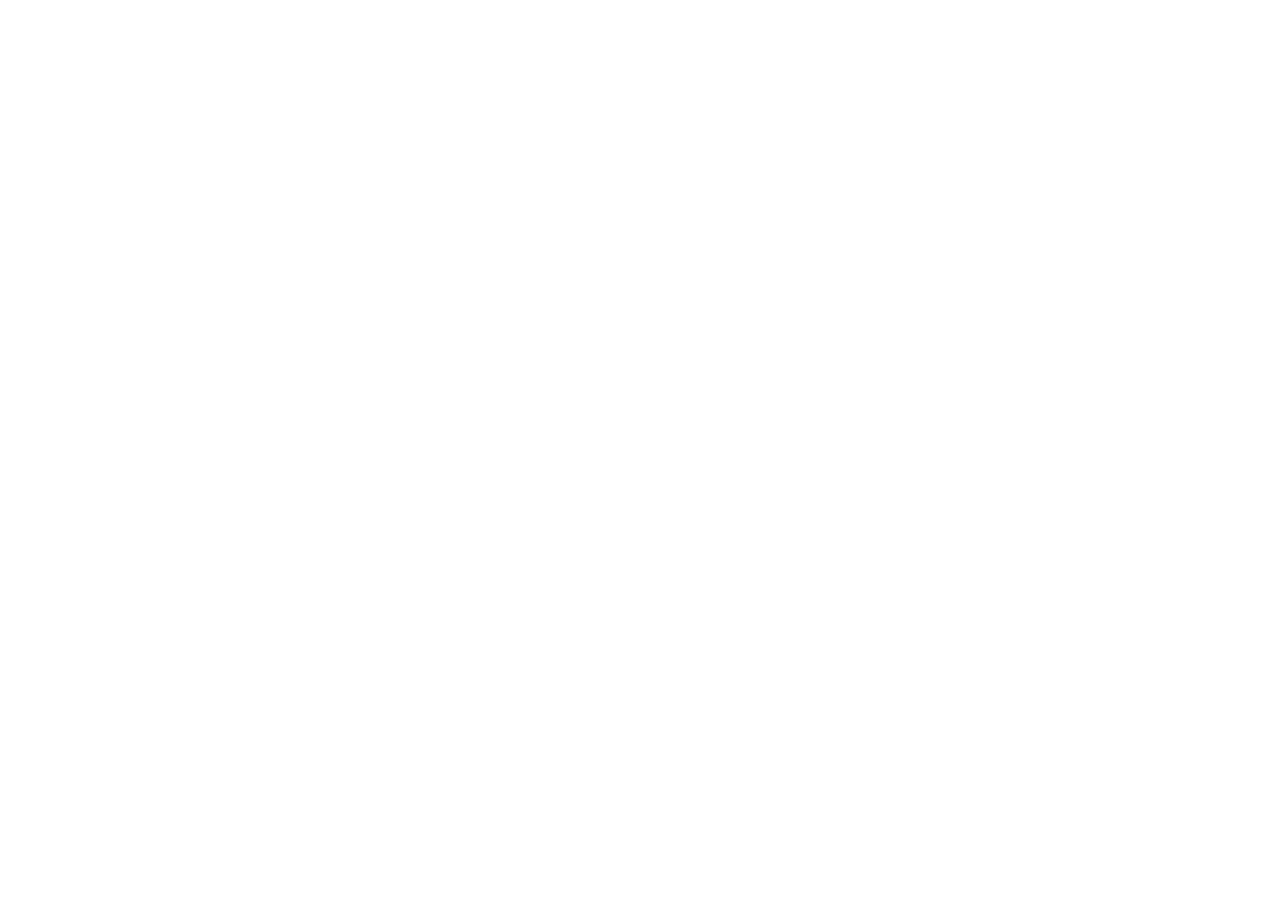
==== pages/add-employee.html @ a2563edd "hover menu" ====
<!DOCTYPE html>
<html lang="en">
<head>
    <meta charset="UTF-8">
    <meta name="viewport" content="width=device-width, initial-scale=1.0">
    <meta http-equiv="X-UA-Compatible" content="ie=edge">
    <title>Document</title>
</head>
<body>
    
</body>
</html>
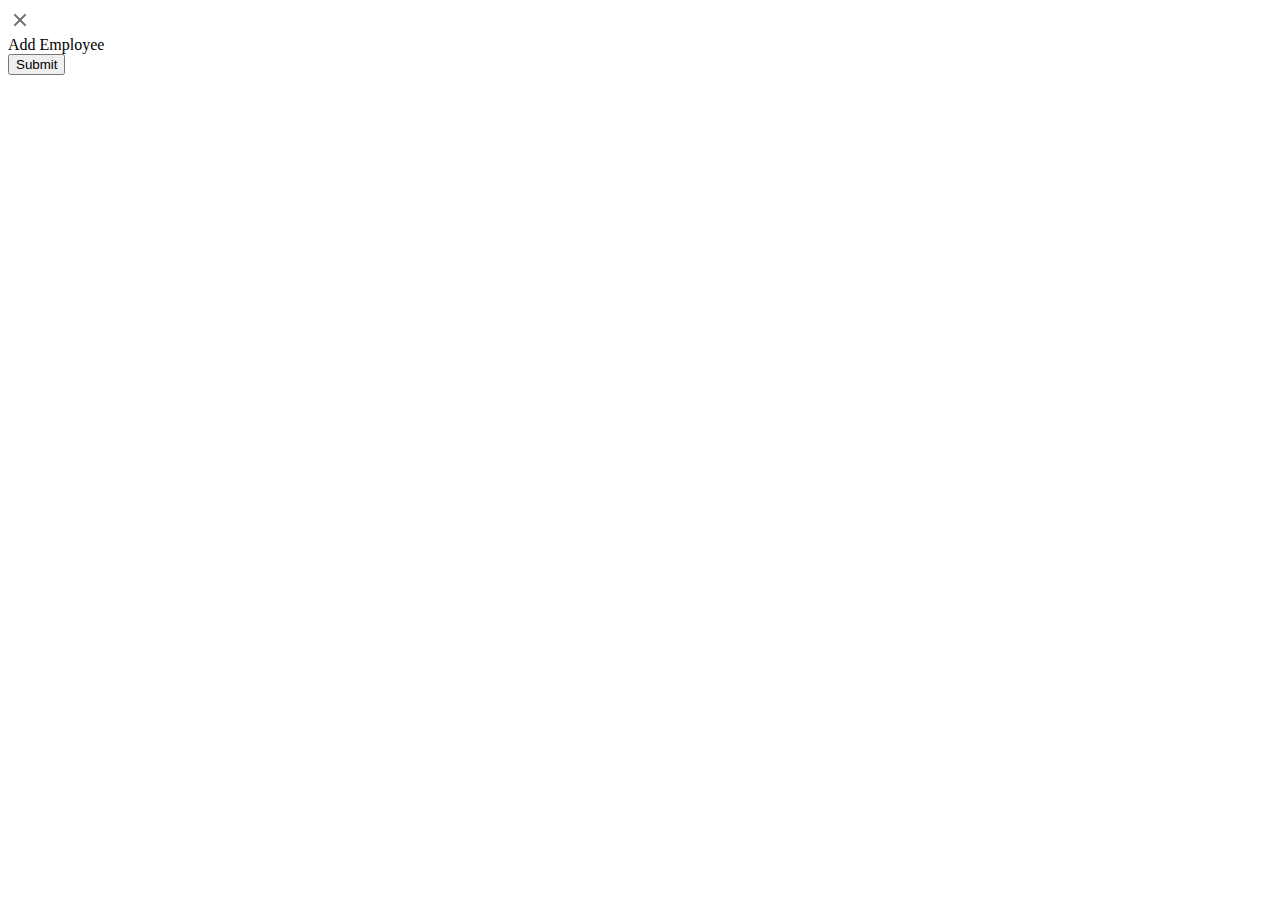
==== commit 31c6d997: "done bar menu" ====
--- a/pages/add-employee.html
+++ b/pages/add-employee.html
@@ -4,9 +4,16 @@
     <meta charset="UTF-8">
     <meta name="viewport" content="width=device-width, initial-scale=1.0">
     <meta http-equiv="X-UA-Compatible" content="ie=edge">
+    <link rel="stylesheet" href="file:///C:/Users/User/Documents/avalue/css/style.css">
+    <link href="https://fonts.googleapis.com/css?family=Red+Hat+Display&display=swap" rel="stylesheet">
     <title>Document</title>
 </head>
 <body>
-    
+    <div class="header">
+        <img src="../images/close-line.svg" class="out">
+        <div class="add-employee">Add Employee</div>
+        <button class="submit">Submit</button>
+
+    </div>
 </body>
 </html>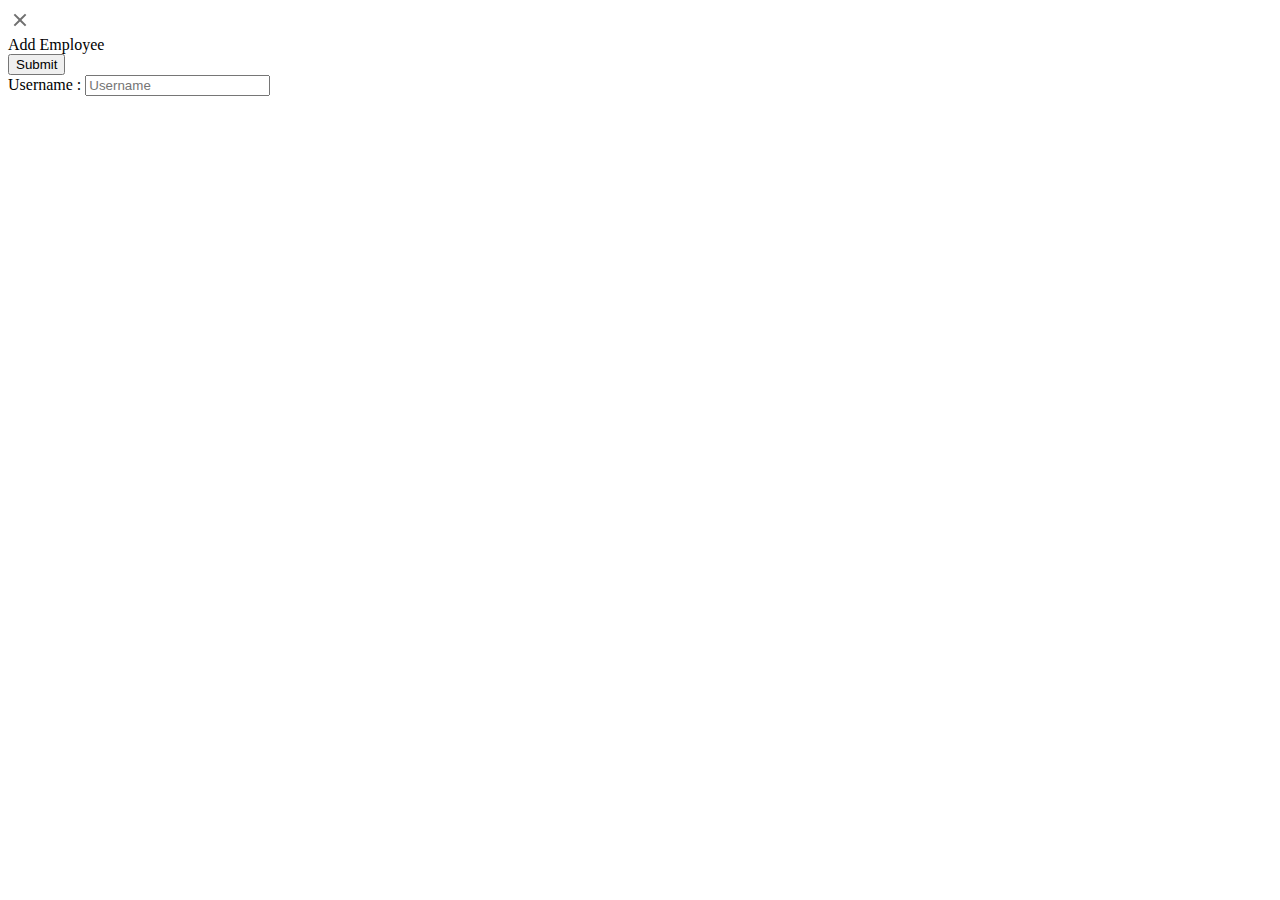
==== commit aa0d6591: "statistics" ====
--- a/pages/add-employee.html
+++ b/pages/add-employee.html
@@ -13,7 +13,17 @@
         <img src="../images/close-line.svg" class="out">
         <div class="add-employee">Add Employee</div>
         <button class="submit">Submit</button>
+    </div>
+    <div class="secction-addemployee">
+        <div class="detail-employee">
+            <div class="input-name">
+                <label>Username :</label>
+                <input class="section-input" type="text" placeholder="Username">
+            </div>
+        </div>
+        <div class="photo-employee">
 
+        </div>
     </div>
 </body>
 </html>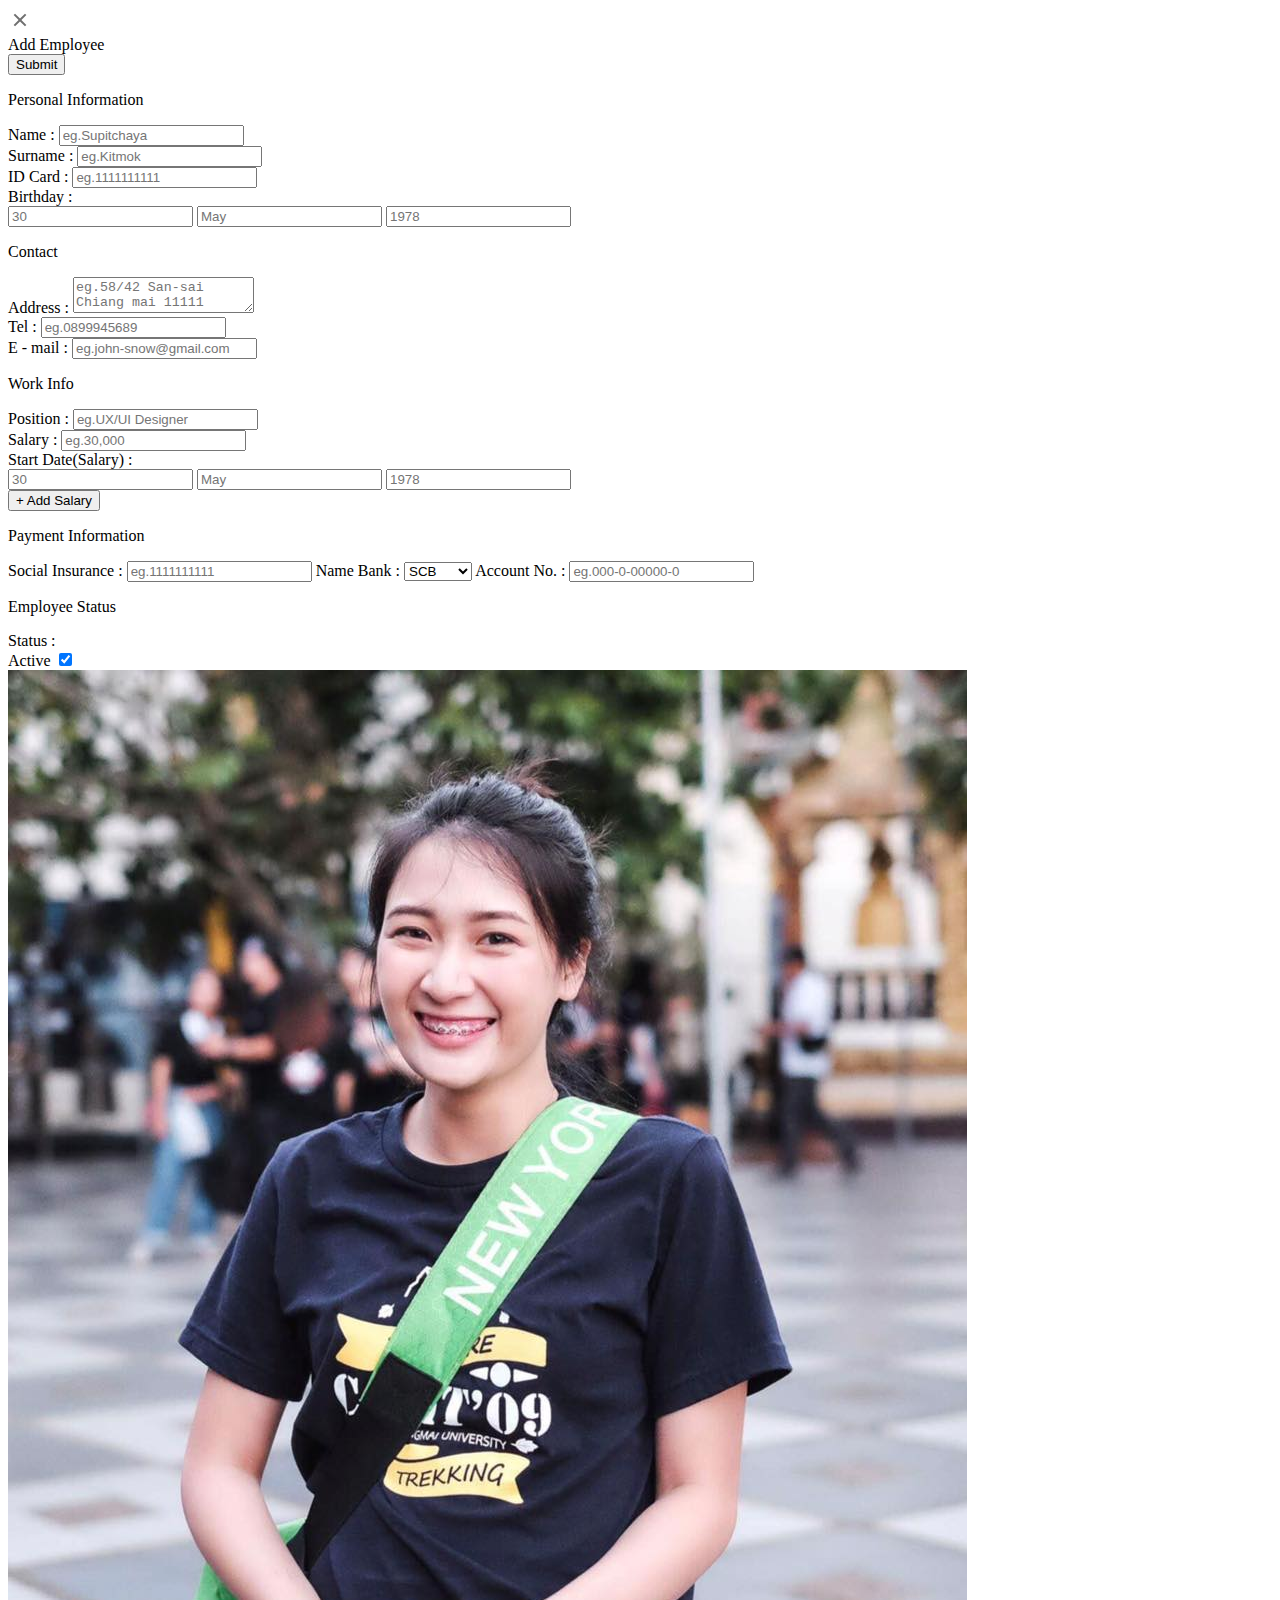
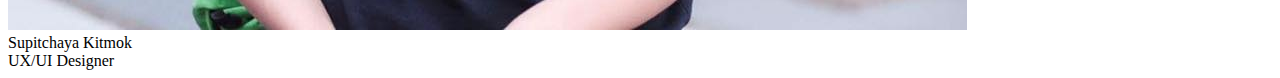
==== commit 37f76e75: "add employee" ====
--- a/pages/add-employee.html
+++ b/pages/add-employee.html
@@ -1,29 +1,130 @@
 <!DOCTYPE html>
 <html lang="en">
+
 <head>
     <meta charset="UTF-8">
     <meta name="viewport" content="width=device-width, initial-scale=1.0">
     <meta http-equiv="X-UA-Compatible" content="ie=edge">
     <link rel="stylesheet" href="file:///C:/Users/User/Documents/avalue/css/style.css">
     <link href="https://fonts.googleapis.com/css?family=Red+Hat+Display&display=swap" rel="stylesheet">
-    <title>Document</title>
+    <title>Add Employee</title>
 </head>
+
 <body>
     <div class="header">
         <img src="../images/close-line.svg" class="out">
         <div class="add-employee">Add Employee</div>
         <button class="submit">Submit</button>
     </div>
-    <div class="secction-addemployee">
+    <div class="section-addemployee">
         <div class="detail-employee">
-            <div class="input-name">
-                <label>Username :</label>
-                <input class="section-input" type="text" placeholder="Username">
+            <div class="detail-input-employee">
+                <p class="topic-employee">Personal Information </p>
+                <div class="input-name">
+                    <label>Name : </label>
+                    <input class="section-input-employee" type="text" placeholder="eg.Supitchaya">
+                </div>
+                <div class="input-surname">
+                    <label>Surname :</label>
+                    <input class="section-input-employee" type="text" placeholder="eg.Kitmok">
+                </div>
+                <div class="input-idcard">
+                    <label>ID Card :</label>
+                    <input class="section-input-employee" type="text" placeholder="eg.1111111111">
+                </div>
+                <div class="input-birthday">
+                    <label>Birthday :</label>
+                    <div class="bd-employee">
+                        <input class="section-bd-employee" type="number" placeholder="30">
+                        <input class="section-bd-employee" type="number" placeholder="May">
+                        <input class="section-bd-employee" type="number" placeholder="1978">
+                        <div class="line"></div>
+                    </div>
+
+                </div>
+
+                <p class="topic-contact">Contact</p>
+                <div class="input-address">
+                    <label>Address :</label>
+                    <textarea placeholder="eg.58/42 San-sai Chiang mai 11111"></textarea>
+                </div>
+                <div class="input-tel">
+                    <label>Tel :</label>
+                    <input class="section-input-employee" type="text" placeholder="eg.0899945689">
+                </div>
+                <div class="input-email">
+                    <label>E - mail :</label>
+                    <input class="section-input-employee" type="text" placeholder="eg.john-snow@gmail.com">
+                </div>
+                <div class="line"></div>
+                <p class="topic-employee">Work Info</p>
+                <div class="input-psition">
+                    <label>Position :</label>
+                    <input class="section-input-employee" type="text" placeholder="eg.UX/UI Designer">
+                </div>
+                <div class="input-salary">
+                    <div class="salary-employee">
+                        <label>Salary :</label>
+                        <input class="section-input-salary" type="text" placeholder="eg.30,000">
+                    </div>
+                    <div>
+                        <label>Start Date(Salary) :</label>
+                        <div class="bd-employee">
+                            <input class="section-bd-employee" type="number" placeholder="30">
+                            <input class="section-bd-employee" type="number" placeholder="May">
+                            <input class="section-bd-employee" type="number" placeholder="1978">
+                        </div>
+                    </div>
+                    <div>
+                        <button class="add-salary">+ Add Salary</button>
+                    </div>
+
+                </div>
+                <div class="line"></div>
+                <p class="topic-employee">Payment Information</p>
+                <div class="salary-employee">
+                    <label>Social Insurance :</label>
+                    <input class="section-input-employee" type="text" placeholder="eg.1111111111">
+                    <label>Name Bank :
+                        <select class="employee-bank">
+                            <option value="0">SCB</option>
+                            <option value="1">KBANK</option>
+                            <option value="1">TMB</option>
+                            <option value="1">CTMB</option>
+                            <option value="1">KTB</option>
+                        </select>
+                    </label>
+                    <label>Account No. :</label>
+                    <input class="section-input-employee" type="text" placeholder="eg.000-0-00000-0">
+                    <div class="line"></div>
+                    <p class="topic-employee">Employee Status</p>
+                    <label>Status :</label>
+                    <div class="box-switch">
+                        <label class="detail-switch">Active</label>
+                        <label class="switch">
+                            <input type="checkbox" checked>
+                            <span class="slider round"></span>
+                        </label>
+                    </div>
+                </div>
             </div>
         </div>
         <div class="photo-employee">
-
+            <div class="card-photo">
+                <div class="blue">
+                        <div class="image-phofile">
+                                <img src="../images/sine.jpg" class="image-employee">
+                                <div class="image-hov"></div>
+                            </div>
+                            <div class="name-employee">
+                                Supitchaya    Kitmok
+                            </div>
+                            <div class="line-employee"></div>
+                            <div class="career-employee">UX/UI Designer</div>
+                </div>
+            </div>
         </div>
     </div>
 </body>
+
 </html>